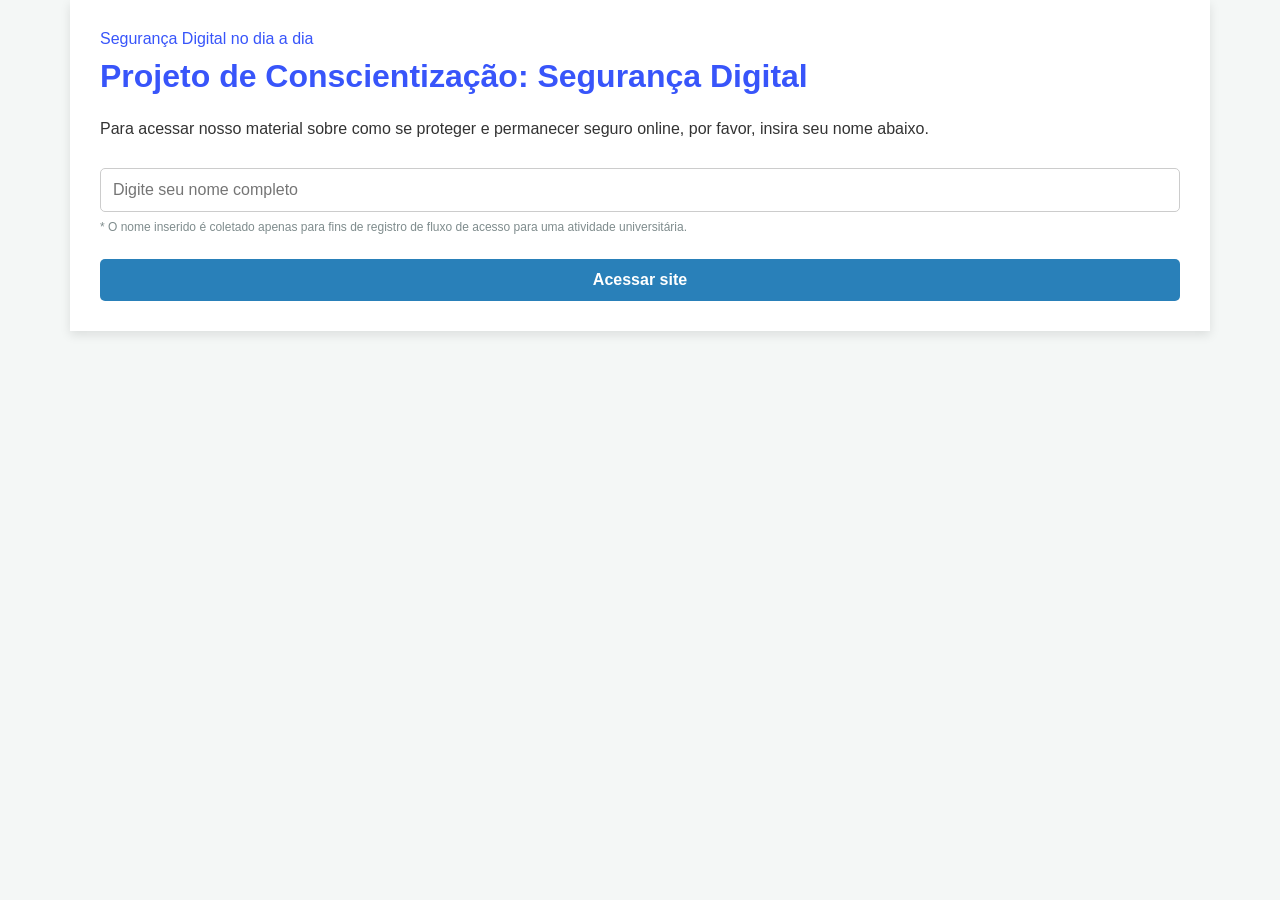
==== index.html @ 20b5256d "Add files via upload Feat: versão inicial do portal de conscientização em segurança digital  - Est" ====
<!DOCTYPE html>
<html lang="pt-BR">
<head>
    <meta charset="UTF-8">
    <meta name="viewport" content="width=device-width, initial-scale=1.0">
    <title>Segurança Digital - Proteção no dia a dia</title>

    <script>
        // Verifica se o usuário já havia escolhido o tema escuro anteriormente.
        // Evita o "flash" branco ao recarregar a página.
        (function() {
            const tema = localStorage.getItem('tema');
            if (tema === 'dark') {
                document.documentElement.classList.add('dark-mode');
            }
        })();
    </script>

    <link rel="stylesheet" href="style.css">
</head>

<body>
    <header class="navbar" id="main-navbar" style="display: none;">
        <div class="header-container">
            
            <!-- ESQUERDA: Botão Home/Voltar -->
            <div class="header-left">
                <a href="index.html" class="logo-home" title="Voltar para a página inicial">
                    <svg xmlns="http://www.w3.org/2000/svg" width="24" height="24" viewBox="0 0 24 24" fill="none" stroke="currentColor" stroke-width="2" stroke-linecap="round" stroke-linejoin="round">
                        <path d="M12 22s8-4 8-10V5l-8-3-8 3v7c0 6 8 10 8 10z"></path>
                    </svg>
                    <span>Início</span>
                </a>
            </div>

            <!-- CENTRO: Links de Navegação Rápida -->
            <nav class="header-center">
                <a href="phishing.html" class="nav-link">Phishing</a>
                <a href="malwares.html" class="nav-link">Malwares</a>
                <a href="golpes.html" class="nav-link">Golpes</a>
                <a href="dicas.html" class="nav-link">Dicas</a>
            </nav>

            <!-- DIREITA: Tema e Feedback -->
            <div class="header-right">
                <button id="toggleTheme" class="themeButton" aria-label="Mudar tema">
                    <svg id="themeIcon" xmlns="http://www.w3.org/2000/svg" width="24" height="24" viewBox="0 0 24 24" fill="none" stroke="currentColor" stroke-width="2" stroke-linecap="round" stroke-linejoin="round">
                        <path d="M21 12.79A9 9 0 1 1 11.21 3 7 7 0 0 0 21 12.79z"></path>
                    </svg>
                </button>
                <a href="https://docs.google.com/forms/d/e/1FAIpQLScMh8UCii5gxMpew0QJJ0eXxdn0T01aBiDQl6DZRSHWTi8Ewg/viewform?usp=sharing&ouid=103952147136890410990" target="_blank" class="btn-feedback-header">Feedback</a>
            </div>

        </div>
    </header>

    <main>
        <!-- TELA 1: PORTA DE ENTRADA (REGISTRO) -->
        <div class="container" id="tela-login">
            <span class="eyebrow">Segurança Digital no dia a dia</span>
            <h1>Projeto de Conscientização: Segurança Digital</h1>
            <p>Para acessar nosso material sobre como se proteger e permanecer seguro online, por favor, insira seu nome abaixo.</p>
            
            <input type="text" id="nomeUsuario" placeholder="Digite seu nome completo">
            
            <span id="erro-nome" class="mensagem-erro"></span>
            
            <span class="aviso-faculdade">* O nome inserido é coletado apenas para fins de registro de fluxo de acesso para uma atividade universitária.</span>
            
            <button id="btnAcessar">Acessar site</button>
            <p id="msg-status" style="display:none; color: #e67e22; font-size: 14px;">Registrando acesso, aguarde...</p>
        </div>

        <!-- TELA 2: CONTEÚDO EDUCACIONAL E FEEDBACK -->
        <div class="container" id="tela-conteudo">

            <h1>O que é segurança na internet?</h1>
            <p>A segurança na internet consiste no conjunto de estratégias e práticas voltadas à proteção contra fraudes, roubos e diversas ameaças digitais. Para se manter seguro online, é fundamental adotar boas práticas digitais, navegar com cuidado, conhecer os riscos virtuais e utilizar softwares de proteção adequados.
            </br></br>
            Com o avanço e a presença constante da tecnologia em nosso dia a dia, desde a comunicação pessoal até o uso de dispositivos conectados, garantir a proteção digital tornou-se indispensável. Apesar de trazerem inúmeros benefícios, as inovações tecnológicas também introduzem novas vulnerabilidades cibernéticas, tornando a conscientização um elemento crucial no combate e na prevenção contra vírus e malwares.
            </p>

            <h1>Os principais perigos da Internet</h1>
            <p>Ao navegar na Internet, você e sua família ficam expostos — muitas vezes sem perceber — a diversos riscos digitais. Como os cibercriminosos desenvolvem constantemente novas estratégias para atingir os usuários, o cenário da segurança online evolui sem parar.
            </br></br>
            Aprenda mais sobre as principais ameaças virtuais e descubra como manter você e sua família protegida.
            </p>
            

            <div class="grid-cards">
                <a href="phishing.html" class="dica-box">
                    <h3>Phishing</h3>
                    <p>Phishing é um ataque cibernético para enganar as pessoas a compartilhar dados confidenciais. Clique para saber como identificar e se proteger.</p>
                </a>

                <a href="golpes.html" class="dica-box">
                    <h3>Golpes online</h3>
                    <p>Descubra os principais golpes online e como se proteger contra eles clicando aqui.</p>
                </a>

                <a href="malwares.html" class="dica-box">
                    <h3>Malwares</h3>
                    <p>Malwares são programas maliciosos que se infiltram nos dispositivos. Clique para aprender a se proteger.</p>
                </a>

                <a href="dicas.html" class="dica-box">
                    <h3>Dicas Extras</h3>
                    <p>Veja mais dicas importantes de navegação segura.</p>
                </a>
            </div>

            <a href="https://docs.google.com/forms/d/e/1FAIpQLScMh8UCii5gxMpew0QJJ0eXxdn0T01aBiDQl6DZRSHWTi8Ewg/viewform?usp=sharing&ouid=103952147136890410990" target="_blank" class="btn-feedback">Envie seu Feedback</a>
        </div>
    </main>

    <script src="script.js"></script>
</body>
</html>
---- style.css ----
/* =================================================
   ============== VARIÁVEIS DE CORES ===============
   ================================================= */

/* Variáveis padrão do Tema Claro */
:root {
    --bg-body: #f4f7f6;
    --bg-container: #ffffff;
    --color-text: #333333;
    --color-heading: #2c3e50;
    --color-border: #cccccc;
    --bg-input: #ffffff;
    --bg-dica: #ecf0f1;
    --color-shadow: rgba(0, 0, 0, 0.1);
    --color-emphasis: #3855fa;
    
    /* Cores do botão de tema */
    --theme-btn-color: #333333;
    --theme-btn-hover: #e67e22; 
}

/* Variáveis sobrepostas do Tema Escuro */
.dark-mode {
    --bg-body: #121212;
    --bg-container: #1e1e1e;
    --color-text: #e0e0e0;
    --color-heading: #ffffff;
    --color-border: #444444;
    --bg-input: #2c2c2c;
    --bg-dica: #2a2a2a;
    --color-shadow: rgba(0, 0, 0, 0.5);
    
    /* Cores do botão de tema */
    --theme-btn-color: #e0e0e0;
    --theme-btn-hover: #f1c40f; 
}

/* =================================================
   ================= ESTILOS GERAIS ================
   ================================================= */

body {
    font-family: 'Segoe UI', Tahoma, Geneva, Verdana, sans-serif;
    background-color: var(--bg-body); 
    color: var(--color-text); 
    margin: 0;
    padding: 0;
    display: flex;
    flex-direction: column;
    align-items: center;
    /* Transição suave ao trocar de tema */
    transition: background-color 0.3s ease, color 0.3s ease;
}

/* =================================================
   ============== BARRA DE NAVEGAÇÃO ===============
   ================================================= */

.navbar {
    width: 100%;
    background-color: var(--bg-container); /* Fundo acompanha o tema do cartão */
    box-shadow: 0 2px 10px var(--color-shadow); /* Sombra para separar o menu do resto do site */
    display: flex;
    justify-content: center;
    position: sticky; /* Faz o menu ficar fixo no topo ao rolar a página */
    top: 0;
    z-index: 1000;
}

.header-container {
    width: 90%;
    max-width: 1140px;
    display: flex;
    align-items: center;
    justify-content: space-between;
    padding: 15px 0;
    box-sizing: border-box;
}

/* --- Lado Esquerdo (Logo/Home) --- */
.header-left .logo-home {
    display: flex;
    align-items: center;
    gap: 8px;
    text-decoration: none;
    color: var(--color-emphasis);
    font-weight: bold;
    font-size: 18px;
    transition: transform 0.2s ease;
}

.header-left .logo-home:hover {
    transform: scale(1.05);
}

/* --- Centro (Links de Navegação) --- */
.header-center {
    display: flex;
    gap: 20px;
}

.nav-link {
    text-decoration: none;
    color: var(--color-text);
    font-weight: 500;
    font-size: 15px;
    padding: 5px 10px;
    border-radius: 5px;
    transition: background-color 0.3s ease, color 0.3s ease;
}

.nav-link:hover {
    background-color: var(--bg-body);
    color: var(--color-emphasis);
}

/* --- Lado Direito (Tema e Feedback) --- */
.header-right {
    display: flex;
    align-items: center;
    gap: 15px;
}

.themeButton {
    background: none;
    border: none;
    cursor: pointer;
    color: var(--theme-btn-color);
    padding: 5px;
    display: flex;
    transition: transform 0.3s ease, color 0.3s ease;
}

.themeButton:hover {
    transform: scale(1.1);
    color: var(--theme-btn-hover);
}

.btn-feedback-header {
    background-color: #27ae60;
    color: white;
    text-decoration: none;
    padding: 8px 16px;
    border-radius: 5px;
    font-weight: bold;
    font-size: 14px;
    transition: background-color 0.3s;
}

.btn-feedback-header:hover {
    background-color: #2ecc71;
}

/* Responsividade do Header: ajusta os itens em telas menores de celulares */
@media (max-width: 768px) {
    .header-container {
        padding: 10px 0;
        flex-wrap: wrap; 
        justify-content: space-between; /* Afasta o Início para a esquerda e o Feedback para a direita */
        gap: 10px;
    }
    .header-center {
        order: 3; /* Joga os links de texto para a linha debaixo no celular */
        width: 100%;
        justify-content: center;
        gap: 10px;
        flex-wrap: wrap;
    }
}

.themeButton {
    background: none;
    border: none;
    cursor: pointer;
    color: var(--theme-btn-color);
    padding: 5px;
    display: flex;
    transition: transform 0.3s ease, color 0.3s ease;
}

.themeButton:hover {
    transform: scale(1.1);
    color: var(--theme-btn-hover);
}

/* =================================================
   =============== AJUSTE DE CONTEÚDO ==============
   ================================================= */

main {
    width: 100%;
    display: flex;
    flex-direction: column;
    align-items: center;
}

.container {
    max-width: 1140px; 
    width: 90%;
    /*margin-top: 20px;
    margin-bottom: 50px;*/
    background: var(--bg-container); 
    padding: 30px;
    border-radius: 0px;
    box-shadow: 0 4px 10px var(--color-shadow); 
    transition: background-color 0.3s ease, box-shadow 0.3s ease;
    box-sizing: border-box; 
}

/* =================================================
   ================ ESTILOS DE TEXTO ===============
   ================================================= */

h1, h2 {
    color: var(--color-emphasis); 
    text-align: left;
}
p {
    line-height: 1.6;
    text-align: left;
}
ul {
    padding-left: 20px;
    margin-bottom: 25px;
}

li {
    margin-bottom: 15px;
    line-height: 1.6;
    text-align: left;
}

li b {
    color: var(--color-heading);
}

/* =================================================
   ================= TELA DE LOGIN =================
   ================================================= */

/* 1. Alinha o bloco todo à esquerda */
#tela-login {
    display: flex;
    flex-direction: column;
    align-items: flex-start; /* Alinha todos os itens pela borda esquerda */
    width: 100%;
    box-sizing: border-box;
}

/* 2. Força o título e os parágrafos a ficarem à esquerda */
#tela-login h1, 
#tela-login p {
    text-align: left;
    width: 100%;
    margin-top: 0;
}

#tela-login input[type="text"] {
    width: 100%;
    box-sizing: border-box; /* Impede que o padding quebre o tamanho da caixa */
    padding: 12px;
    margin-top: 10px;
    text-align: left;
    background-color: var(--bg-input);
    color: var(--color-text);
    border: 1px solid var(--color-border);
    border-radius: 5px;
    font-size: 16px;
    transition: background-color 0.3s ease, color 0.3s ease;
}

/* 4. Alinha a mensagem de erro e garante a cor VERMELHA */
#tela-login .mensagem-erro {
    color: #e74c3c; /* Vermelho forte para alertas */
    text-align: left;
    width: 100%;
    font-size: 14px;
    margin-top: 5px;
    font-weight: 500;
    display: none; /* Começa invisível, o JS é quem mostra */
}

/* Mantém o aviso da faculdade à esquerda e cinza */
#tela-login .aviso-faculdade {
    text-align: left;
    width: 100%;
    margin-top: 8px;
    margin-bottom: 25px;
    font-size: 12px;
    color: #7f8c8d;
}

#tela-login button#btnAcessar {
    width: 100%;
    box-sizing: border-box;
    background-color: #2980b9;
    color: white;
    border: none;
    padding: 12px 24px;
    font-size: 16px;
    border-radius: 5px;
    font-weight: bold;
    cursor: pointer;
    transition: background 0.3s;
}

#tela-login button#btnAcessar:hover {
    background-color: #3498db;
}

button#btnAcessar:disabled {
    background-color: #95a5a6;
    cursor: not-allowed;
}

#tela-conteudo {
    display: none; 
}

.eyebrow {
    text-align: left;
    margin-bottom: 10px;
    color: var(--color-emphasis);
}

/* =================================================
   =========== CARDS CLICÁVEIS E BOTÕES ============
   ================================================= */

/* Cria a estrutura de grade para alinhar os botões lado a lado */
.grid-cards {
    display: grid;
    grid-template-columns: 1fr 1fr; /* Divide exatamente em 2 colunas do mesmo tamanho */
    gap: 15px; /* Cria o espaçamento entre os botões (horizontal e vertical) */
    width: 100%;
    margin-bottom: 20px;
}

.dica-box {
    display: block; 
    text-decoration: none; /* Remove o sublinhado padrão dos links */
    color: var(--color-text); 
    background-color: var(--bg-dica); 
    border-left: 5px solid #e74c3c;
    padding: 20px;
    margin-bottom: 0px;
    border-radius: 10px;
    transition: background-color 0.3s ease, transform 0.2s ease, box-shadow 0.2s ease;
    cursor: pointer;
    box-sizing: border-box;
}

/* Efeito de interatividade ao passar o mouse por cima do card */
.dica-box:hover {
    transform: translateY(-3px); /* Levanta o card levemente */
    box-shadow: 0 6px 15px var(--color-shadow); /* Aumenta a sombra */
    background-color: var(--bg-input); /* Dá um leve clareamento/escurecimento */
}

/* Garante que o título dentro do link mantenha a cor correta */
.dica-box h3 {
    color: var(--color-heading);
    margin-top: 0;
}

/* =================================================
   ==== AJUSTES PARA CELULARES (RESPONSIVIDADE) ====
   ================================================= */
@media (max-width: 768px) {
    /* Alinha o texto à esquerda para leitura fluida no celular */
    p, h1, h2, h3 {
        text-align: left !important;
    }

    /* Compacta o topo do cabeçalho */
    .header-container {
        padding: 10px 0;
        flex-wrap: wrap; 
        gap: 10px;
    }

    /* Diminui a fonte e o padding para caber melhor */
    .btn-feedback-header {
        display: inline-block;
        padding: 6px 10px;
        font-size: 13px;
    }

    /* Transforma os cards em 1 única coluna preenchendo 100% da largura */
    .grid-cards {
        grid-template-columns: 1fr;
    }

    /* Menu deslizável lateralmente */
    .header-center {
        width: 100%;
        display: flex;
        flex-wrap: nowrap; 
        justify-content: flex-start;
        overflow-x: auto; 
        -webkit-overflow-scrolling: touch; 
        gap: 10px;
        padding-bottom: 5px;
        order: 3; 
    }

    /* Esconde a barra de rolagem visual do menu para ficar elegante */
    .header-center::-webkit-scrollbar {
        display: none;
    }

    .nav-link {
        white-space: nowrap; 
        font-size: 14px;
        padding: 6px 12px;
        background-color: var(--bg-body); 
    }
}

/* Botão de voltar para a página inicial */
.btn-voltar {
    display: inline-block;
    margin-bottom: 20px;
    color: var(--color-emphasis);
    text-decoration: none;
    font-weight: bold;
    font-size: 16px;
    transition: color 0.3s ease;
}

.btn-voltar:hover {
    color: var(--color-emphasis);
    text-decoration: underline;
}


/* =================================================
   ============ BOTÃO DE FEEDBACK ============
   ================================================= */

.btn-feedback {
    background-color: #27ae60;
    display: block;
    width: max-content;
    margin: 20px auto;
    text-decoration: none;
    color: white;
    padding: 12px 24px;
    border-radius: 5px;
    font-weight: bold;
}

.btn-feedback:hover {
    background-color: #2ecc71;
}
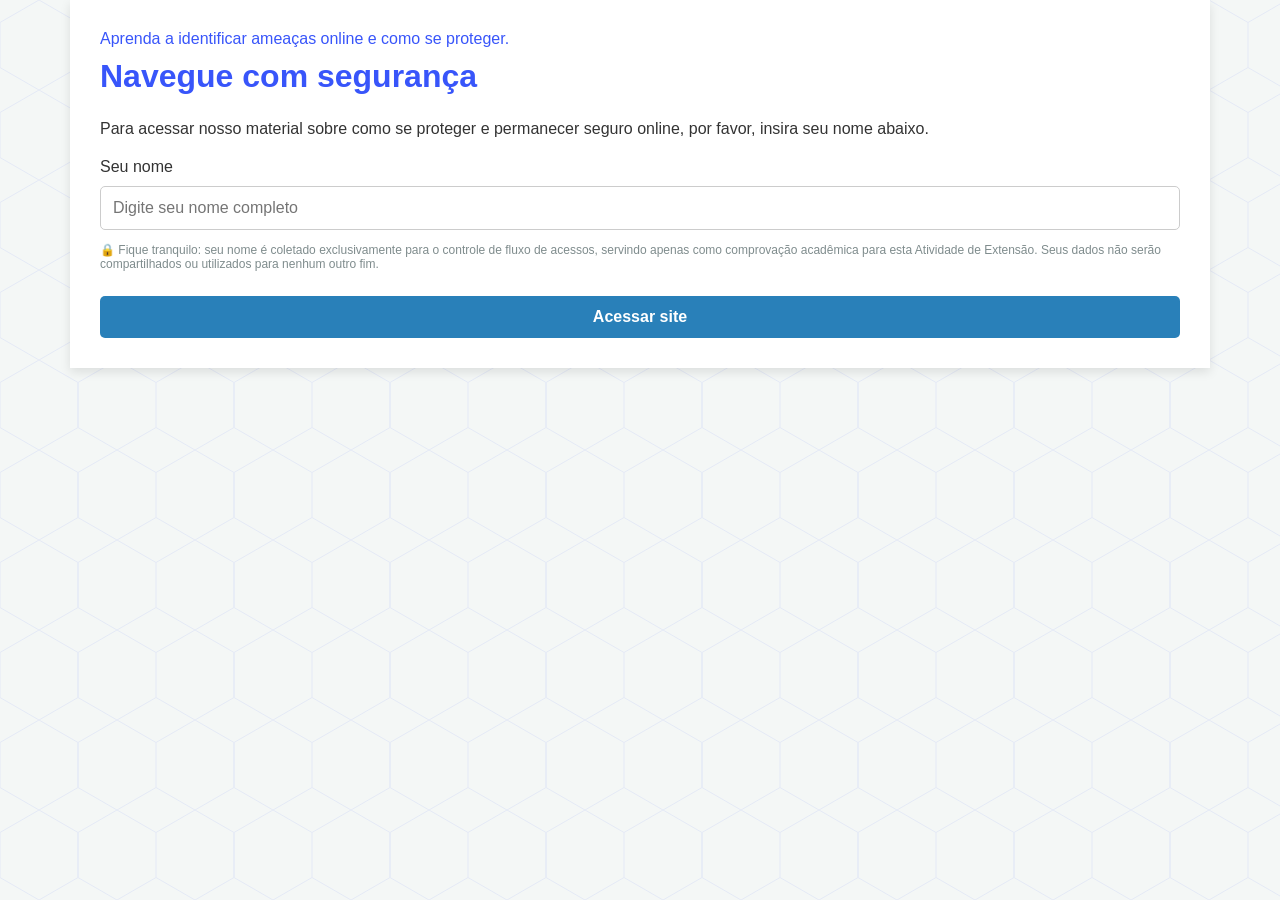
==== commit a6588bb2: "-Inserido conteúdo para a página Malwares. -Inserido conteúdo para a página Golpes -Inserido conteúd" ====
--- a/index.html
+++ b/index.html
@@ -1,118 +1,88 @@
-<!DOCTYPE html>
-<html lang="pt-BR">
-<head>
-    <meta charset="UTF-8">
-    <meta name="viewport" content="width=device-width, initial-scale=1.0">
-    <title>Segurança Digital - Proteção no dia a dia</title>
-
-    <script>
-        // Verifica se o usuário já havia escolhido o tema escuro anteriormente.
-        // Evita o "flash" branco ao recarregar a página.
-        (function() {
-            const tema = localStorage.getItem('tema');
-            if (tema === 'dark') {
-                document.documentElement.classList.add('dark-mode');
-            }
-        })();
-    </script>
-
-    <link rel="stylesheet" href="style.css">
-</head>
-
-<body>
-    <header class="navbar" id="main-navbar" style="display: none;">
-        <div class="header-container">
-            
-            <!-- ESQUERDA: Botão Home/Voltar -->
-            <div class="header-left">
-                <a href="index.html" class="logo-home" title="Voltar para a página inicial">
-                    <svg xmlns="http://www.w3.org/2000/svg" width="24" height="24" viewBox="0 0 24 24" fill="none" stroke="currentColor" stroke-width="2" stroke-linecap="round" stroke-linejoin="round">
-                        <path d="M12 22s8-4 8-10V5l-8-3-8 3v7c0 6 8 10 8 10z"></path>
-                    </svg>
-                    <span>Início</span>
-                </a>
-            </div>
-
-            <!-- CENTRO: Links de Navegação Rápida -->
-            <nav class="header-center">
-                <a href="phishing.html" class="nav-link">Phishing</a>
-                <a href="malwares.html" class="nav-link">Malwares</a>
-                <a href="golpes.html" class="nav-link">Golpes</a>
-                <a href="dicas.html" class="nav-link">Dicas</a>
-            </nav>
-
-            <!-- DIREITA: Tema e Feedback -->
-            <div class="header-right">
-                <button id="toggleTheme" class="themeButton" aria-label="Mudar tema">
-                    <svg id="themeIcon" xmlns="http://www.w3.org/2000/svg" width="24" height="24" viewBox="0 0 24 24" fill="none" stroke="currentColor" stroke-width="2" stroke-linecap="round" stroke-linejoin="round">
-                        <path d="M21 12.79A9 9 0 1 1 11.21 3 7 7 0 0 0 21 12.79z"></path>
-                    </svg>
-                </button>
-                <a href="https://docs.google.com/forms/d/e/1FAIpQLScMh8UCii5gxMpew0QJJ0eXxdn0T01aBiDQl6DZRSHWTi8Ewg/viewform?usp=sharing&ouid=103952147136890410990" target="_blank" class="btn-feedback-header">Feedback</a>
-            </div>
-
-        </div>
-    </header>
-
-    <main>
-        <!-- TELA 1: PORTA DE ENTRADA (REGISTRO) -->
-        <div class="container" id="tela-login">
-            <span class="eyebrow">Segurança Digital no dia a dia</span>
-            <h1>Projeto de Conscientização: Segurança Digital</h1>
-            <p>Para acessar nosso material sobre como se proteger e permanecer seguro online, por favor, insira seu nome abaixo.</p>
-            
-            <input type="text" id="nomeUsuario" placeholder="Digite seu nome completo">
-            
-            <span id="erro-nome" class="mensagem-erro"></span>
-            
-            <span class="aviso-faculdade">* O nome inserido é coletado apenas para fins de registro de fluxo de acesso para uma atividade universitária.</span>
-            
-            <button id="btnAcessar">Acessar site</button>
-            <p id="msg-status" style="display:none; color: #e67e22; font-size: 14px;">Registrando acesso, aguarde...</p>
-        </div>
-
-        <!-- TELA 2: CONTEÚDO EDUCACIONAL E FEEDBACK -->
-        <div class="container" id="tela-conteudo">
-
-            <h1>O que é segurança na internet?</h1>
-            <p>A segurança na internet consiste no conjunto de estratégias e práticas voltadas à proteção contra fraudes, roubos e diversas ameaças digitais. Para se manter seguro online, é fundamental adotar boas práticas digitais, navegar com cuidado, conhecer os riscos virtuais e utilizar softwares de proteção adequados.
-            </br></br>
-            Com o avanço e a presença constante da tecnologia em nosso dia a dia, desde a comunicação pessoal até o uso de dispositivos conectados, garantir a proteção digital tornou-se indispensável. Apesar de trazerem inúmeros benefícios, as inovações tecnológicas também introduzem novas vulnerabilidades cibernéticas, tornando a conscientização um elemento crucial no combate e na prevenção contra vírus e malwares.
-            </p>
-
-            <h1>Os principais perigos da Internet</h1>
-            <p>Ao navegar na Internet, você e sua família ficam expostos — muitas vezes sem perceber — a diversos riscos digitais. Como os cibercriminosos desenvolvem constantemente novas estratégias para atingir os usuários, o cenário da segurança online evolui sem parar.
-            </br></br>
-            Aprenda mais sobre as principais ameaças virtuais e descubra como manter você e sua família protegida.
-            </p>
-            
-
-            <div class="grid-cards">
-                <a href="phishing.html" class="dica-box">
-                    <h3>Phishing</h3>
-                    <p>Phishing é um ataque cibernético para enganar as pessoas a compartilhar dados confidenciais. Clique para saber como identificar e se proteger.</p>
-                </a>
-
-                <a href="golpes.html" class="dica-box">
-                    <h3>Golpes online</h3>
-                    <p>Descubra os principais golpes online e como se proteger contra eles clicando aqui.</p>
-                </a>
-
-                <a href="malwares.html" class="dica-box">
-                    <h3>Malwares</h3>
-                    <p>Malwares são programas maliciosos que se infiltram nos dispositivos. Clique para aprender a se proteger.</p>
-                </a>
-
-                <a href="dicas.html" class="dica-box">
-                    <h3>Dicas Extras</h3>
-                    <p>Veja mais dicas importantes de navegação segura.</p>
-                </a>
-            </div>
-
-            <a href="https://docs.google.com/forms/d/e/1FAIpQLScMh8UCii5gxMpew0QJJ0eXxdn0T01aBiDQl6DZRSHWTi8Ewg/viewform?usp=sharing&ouid=103952147136890410990" target="_blank" class="btn-feedback">Envie seu Feedback</a>
-        </div>
-    </main>
-
-    <script src="script.js"></script>
-</body>
-</html>+<!DOCTYPE html>
+<html lang="pt-BR">
+    <head>
+        <meta charset="UTF-8">
+        <meta name="viewport" content="width=device-width, initial-scale=1.0">
+        <title>Segurança Digital - Proteção no dia a dia</title>
+        <!-- Aplica o tema salvo antes de exibir a página. -->
+        <script>
+            try {
+                if (localStorage.getItem('tema') === 'dark') {
+                    document.documentElement.classList.add('dark-mode');
+                }
+            } catch (error) {
+            }
+        </script>
+        <link rel="stylesheet" href="style.css">
+    </head>
+    <body>
+        <!-- A navegação se repete nas páginas para manter os atalhos sempre no mesmo lugar. -->
+        <header class="navbar" id="main-navbar" hidden>
+            <div class="header-container">
+                <div class="header-left">
+                    <a href="index.html" class="logo-home" title="Voltar para a página inicial" aria-current="page">
+                        <svg xmlns="http://www.w3.org/2000/svg" width="24" height="24" viewBox="0 0 24 24" fill="none" stroke="currentColor" stroke-width="2" stroke-linecap="round" stroke-linejoin="round">
+                            <path d="M12 22s8-4 8-10V5l-8-3-8 3v7c0 6 8 10 8 10z"></path>
+                        </svg>
+                        <span>Início</span>
+                    </a>
+                </div>
+                <nav class="header-center" aria-label="Navegação principal">
+                    <a href="phishing.html" class="nav-link">Phishing</a>
+                    <a href="malwares.html" class="nav-link">Malwares</a>
+                    <a href="golpes.html" class="nav-link">Golpes</a>
+                    <a href="dicas.html" class="nav-link">Dicas</a>
+                </nav>
+                <div class="header-right">
+                    <button id="toggleTheme" class="themeButton" aria-label="Mudar tema">
+                        <svg id="themeIcon" xmlns="http://www.w3.org/2000/svg" width="24" height="24" viewBox="0 0 24 24" fill="none" stroke="currentColor" stroke-width="2" stroke-linecap="round" stroke-linejoin="round">
+                            <path d="M21 12.79A9 9 0 1 1 11.21 3 7 7 0 0 0 21 12.79z"></path>
+                        </svg>
+                    </button>
+                    <a href="https://docs.google.com/forms/d/e/1FAIpQLScMh8UCii5gxMpew0QJJ0eXxdn0T01aBiDQl6DZRSHWTi8Ewg/viewform?usp=sharing&amp;ouid=103952147136890410990" target="_blank" rel="noopener noreferrer" class="btn-feedback-header">Feedback</a>
+                </div>
+            </div>
+        </header>
+        <main>
+            <!-- O acesso libera o material e mantém o registro durante esta sessão. -->
+            <form class="container" id="tela-login" aria-labelledby="titulo-login">
+                <span class="eyebrow">Aprenda a identificar ameaças online e como se proteger.</span>
+                <h1 id="titulo-login">Navegue com segurança</h1>
+                <p>Para acessar nosso material sobre como se proteger e permanecer seguro online, por favor, insira seu nome abaixo.</p>
+                <label for="nomeUsuario">Seu nome</label>
+                <input type="text" id="nomeUsuario" name="nome" autocomplete="name" placeholder="Digite seu nome completo" aria-describedby="erro-nome aviso-faculdade">
+                <span id="erro-nome" class="mensagem-erro" role="alert"></span>
+                <span id="aviso-faculdade" class="aviso-faculdade">🔒 Fique tranquilo: seu nome é coletado exclusivamente para o controle de fluxo de acessos, servindo apenas como comprovação acadêmica para esta Atividade de Extensão. Seus dados não serão compartilhados ou utilizados para nenhum outro fim.</span>
+                <button id="btnAcessar" type="submit">Acessar site</button>
+                <p id="msg-status" class="status-mensagem" role="status" hidden>Registrando acesso, aguarde...</p>
+            </form>
+            <section class="container" id="tela-conteudo" hidden>
+                <h1>O que é segurança na internet?</h1>
+                <p>A segurança na internet consiste no conjunto de estratégias e práticas voltadas à proteção contra fraudes, roubos e diversas ameaças digitais. Para se manter seguro online, é fundamental adotar boas práticas digitais, navegar com cuidado, conhecer os riscos virtuais e utilizar softwares de proteção adequados.</p>
+                <p>Com o avanço e a presença constante da tecnologia em nosso dia a dia, desde a comunicação pessoal até o uso de dispositivos conectados, garantir a proteção digital tornou-se indispensável. Apesar de trazerem inúmeros benefícios, as inovações tecnológicas também introduzem novas vulnerabilidades cibernéticas, tornando a conscientização um elemento crucial no combate e na prevenção contra vírus e malwares.</p>
+                <h2>Os principais perigos da internet</h2>
+                <p>Ao navegar na internet, você fica exposto — muitas vezes sem perceber — a diversos riscos digitais. Como os cibercriminosos desenvolvem constantemente novas estratégias para atingir os usuários, o cenário da segurança online evolui sem parar.</p>
+                <p>Aprenda mais sobre as principais ameaças virtuais e descubra como manter você e sua família protegida.</p>
+                <div class="grid-cards">
+                    <a href="phishing.html" class="dica-box">
+                        <h3>Phishing</h3>
+                        <p>Phishing é um ataque cibernético para enganar as pessoas a compartilhar dados confidenciais. Clique para saber como identificar e se proteger.</p>
+                    </a>
+                    <a href="malwares.html" class="dica-box">
+                        <h3>Malwares</h3>
+                        <p>Malwares são programas maliciosos que se infiltram nos dispositivos. Clique para aprender a se proteger.</p>
+                    </a>
+                    <a href="golpes.html" class="dica-box">
+                        <h3>Golpes online</h3>
+                        <p>Descubra os principais golpes online e como se proteger contra eles clicando aqui.</p>
+                    </a>
+                    <a href="dicas.html" class="dica-box">
+                        <h3>Dicas de segurança</h3>
+                        <p>Clique aqui e veja mais dicas importantes e softwares que podem ajudar a manter sua segurança online.</p>
+                    </a>
+                </div>
+            </section>
+        </main>
+        <script src="script.js"></script>
+    </body>
+</html>
--- a/style.css
+++ b/style.css
@@ -1,8 +1,4 @@
-/* =================================================
-   ============== VARIÁVEIS DE CORES ===============
-   ================================================= */
-
-/* Variáveis padrão do Tema Claro */
+/* A classe .dark-mode troca a paleta sem duplicar os estilos dos componentes. */
 :root {
     --bg-body: #f4f7f6;
     --bg-container: #ffffff;
@@ -13,13 +9,11 @@
     --bg-dica: #ecf0f1;
     --color-shadow: rgba(0, 0, 0, 0.1);
     --color-emphasis: #3855fa;
-    
-    /* Cores do botão de tema */
     --theme-btn-color: #333333;
-    --theme-btn-hover: #e67e22; 
-}
-
-/* Variáveis sobrepostas do Tema Escuro */
+    --theme-btn-hover: #e67e22;
+    --hex-pattern-opacity: 0.08;
+    --hex-wave-opacity: 0.18;
+}
 .dark-mode {
     --bg-body: #121212;
     --bg-container: #1e1e1e;
@@ -29,44 +23,80 @@
     --bg-input: #2c2c2c;
     --bg-dica: #2a2a2a;
     --color-shadow: rgba(0, 0, 0, 0.5);
-    
-    /* Cores do botão de tema */
     --theme-btn-color: #e0e0e0;
-    --theme-btn-hover: #f1c40f; 
-}
-
-/* =================================================
-   ================= ESTILOS GERAIS ================
-   ================================================= */
-
+    --theme-btn-hover: #f1c40f;
+    --hex-pattern-opacity: 0.2;
+    --hex-wave-opacity: 0.4;
+}
+/* Estrutura geral da página. */
 body {
     font-family: 'Segoe UI', Tahoma, Geneva, Verdana, sans-serif;
-    background-color: var(--bg-body); 
-    color: var(--color-text); 
+    background-color: var(--bg-body);
+    color: var(--color-text);
     margin: 0;
     padding: 0;
     display: flex;
     flex-direction: column;
     align-items: center;
-    /* Transição suave ao trocar de tema */
+    isolation: isolate;
+    position: relative;
     transition: background-color 0.3s ease, color 0.3s ease;
 }
 
-/* =================================================
-   ============== BARRA DE NAVEGAÇÃO ===============
-   ================================================= */
+/* A malha fica no fundo da página; os cartões continuam com fundo opaco para preservar a leitura. */
+body::before,
+body::after {
+    content: "";
+    position: fixed;
+    inset: 0;
+    z-index: -1;
+    pointer-events: none;
+    background-image: url("data:image/svg+xml,%3Csvg xmlns='http://www.w3.org/2000/svg' viewBox='0 0 156 180'%3E%3Cg fill='none' stroke='%233855fa' stroke-width='1'%3E%3Cpath d='M39 0 78 22.5v45L39 90 0 67.5v-45L39 0Zm78 0 39 22.5v45L117 90 78 67.5v-45L117 0Zm-78 90 39 22.5v45l-39 22.5L0 157.5v-45L39 90Zm78 0 39 22.5v45l-39 22.5-39-22.5v-45l39-22.5Z'/%3E%3C/g%3E%3C/svg%3E");
+    background-size: 156px 180px;
+    background-repeat: repeat;
+}
 
+body::before {
+    opacity: var(--hex-pattern-opacity);
+}
+
+/* A faixa revela a mesma malha por alguns segundos e depois sai de vista. */
+body::after {
+    opacity: 0;
+    filter: drop-shadow(0 0 5px var(--color-emphasis));
+    -webkit-mask-image: linear-gradient(115deg, transparent 45%, #000 50%, transparent 55%);
+    mask-image: linear-gradient(115deg, transparent 45%, #000 50%, transparent 55%);
+    -webkit-mask-size: 300% 100%;
+    mask-size: 300% 100%;
+    animation: hex-wave 12s ease-in-out infinite;
+}
+
+@keyframes hex-wave {
+    0%, 12% {
+        opacity: 0;
+        -webkit-mask-position: 100% 0;
+        mask-position: 100% 0;
+    }
+    20%, 58% {
+        opacity: var(--hex-wave-opacity);
+    }
+    68%, 100% {
+        opacity: 0;
+        -webkit-mask-position: 0 0;
+        mask-position: 0 0;
+    }
+}
+/* Barra fixa compartilhada pelas páginas de conteúdo. */
 .navbar {
     width: 100%;
-    background-color: var(--bg-container); /* Fundo acompanha o tema do cartão */
-    box-shadow: 0 2px 10px var(--color-shadow); /* Sombra para separar o menu do resto do site */
+    background-color: var(--bg-container);
+    box-shadow: 0 2px 10px var(--color-shadow);
     display: flex;
     justify-content: center;
-    position: sticky; /* Faz o menu ficar fixo no topo ao rolar a página */
+    position: sticky;
     top: 0;
     z-index: 1000;
 }
-
 .header-container {
     width: 90%;
     max-width: 1140px;
@@ -76,8 +106,6 @@
     padding: 15px 0;
     box-sizing: border-box;
 }
-
-/* --- Lado Esquerdo (Logo/Home) --- */
 .header-left .logo-home {
     display: flex;
     align-items: center;
@@ -88,17 +116,13 @@
     font-size: 18px;
     transition: transform 0.2s ease;
 }
-
 .header-left .logo-home:hover {
     transform: scale(1.05);
 }
-
-/* --- Centro (Links de Navegação) --- */
 .header-center {
     display: flex;
     gap: 20px;
 }
-
 .nav-link {
     text-decoration: none;
     color: var(--color-text);
@@ -108,19 +132,19 @@
     border-radius: 5px;
     transition: background-color 0.3s ease, color 0.3s ease;
 }
-
 .nav-link:hover {
     background-color: var(--bg-body);
     color: var(--color-emphasis);
 }
-
-/* --- Lado Direito (Tema e Feedback) --- */
+.nav-link[aria-current="page"] {
+    color: var(--color-emphasis);
+    background-color: var(--bg-body);
+}
 .header-right {
     display: flex;
     align-items: center;
     gap: 15px;
 }
-
 .themeButton {
     background: none;
     border: none;
@@ -130,12 +154,73 @@
     display: flex;
     transition: transform 0.3s ease, color 0.3s ease;
 }
-
 .themeButton:hover {
     transform: scale(1.1);
     color: var(--theme-btn-hover);
 }
+/* Impede regras de layout de reexibir telas marcadas como ocultas no HTML. */
+[hidden] {
+    display: none !important;
+}
+a:focus-visible,
+button:focus-visible,
+input:focus-visible,
+summary:focus-visible {
+    outline: 3px solid var(--color-emphasis);
+    outline-offset: 3px;
+}
+/* Área de leitura central das páginas. */
+.container {
+    max-width: 960px;
+    padding: clamp(22px, 4vw, 48px);
+    border-radius: 12px;
+}
+.coluna-dicas .dica-box {
+    cursor: default;
+}
+.status-mensagem {
+    color: #a64b00;
+    font-size: 14px;
+}
+.content-image {
+    display: block;
+    width: min(100%, 400px);
+    height: auto;
+    margin: 20px auto;
+    border-radius: 12px;
+    box-shadow: 0 4px 12px var(--color-shadow);
+}
+.caixa-expansivel summary::-webkit-details-marker,
+.caixa-interna summary::-webkit-details-marker {
+    display: none;
+}
+.caixa-expansivel summary::after,
+.caixa-interna summary::after {
+    content: "+";
+    float: right;
+    color: var(--color-emphasis);
+    font-size: 1.2em;
+    line-height: 1;
+}
+.caixa-expansivel[open] > summary::after,
+.caixa-interna[open] > summary::after {
+    content: "−";
+}
+@media (prefers-reduced-motion: reduce) {
+    body::after {
+        animation: none;
+        opacity: 0;
+    }
 
+    *,
+    *::before,
+    *::after {
+        scroll-behavior: auto !important;
+        transition-duration: 0.01ms !important;
+        animation-duration: 0.01ms !important;
+        animation-iteration-count: 1 !important;
+    }
+}
 .btn-feedback-header {
     background-color: #27ae60;
     color: white;
@@ -146,74 +231,53 @@
     font-size: 14px;
     transition: background-color 0.3s;
 }
-
 .btn-feedback-header:hover {
     background-color: #2ecc71;
 }
-
-/* Responsividade do Header: ajusta os itens em telas menores de celulares */
 @media (max-width: 768px) {
     .header-container {
         padding: 10px 0;
-        flex-wrap: wrap; 
-        justify-content: space-between; /* Afasta o Início para a esquerda e o Feedback para a direita */
+        flex-wrap: wrap;
+        justify-content: space-between;
         gap: 10px;
     }
     .header-center {
-        order: 3; /* Joga os links de texto para a linha debaixo no celular */
+        order: 3;
         width: 100%;
         justify-content: center;
         gap: 10px;
         flex-wrap: wrap;
     }
 }
-
-.themeButton {
-    background: none;
-    border: none;
-    cursor: pointer;
-    color: var(--theme-btn-color);
-    padding: 5px;
-    display: flex;
-    transition: transform 0.3s ease, color 0.3s ease;
-}
-
-.themeButton:hover {
-    transform: scale(1.1);
-    color: var(--theme-btn-hover);
-}
-
-/* =================================================
-   =============== AJUSTE DE CONTEÚDO ==============
-   ================================================= */
-
+/* O main mantém o conteúdo alinhado ao centro da página. */
 main {
     width: 100%;
     display: flex;
     flex-direction: column;
     align-items: center;
 }
-
 .container {
-    max-width: 1140px; 
+    max-width: 1140px;
     width: 90%;
-    /*margin-top: 20px;
-    margin-bottom: 50px;*/
-    background: var(--bg-container); 
+    background: var(--bg-container);
     padding: 30px;
     border-radius: 0px;
-    box-shadow: 0 4px 10px var(--color-shadow); 
+    box-shadow: 0 4px 10px var(--color-shadow);
     transition: background-color 0.3s ease, box-shadow 0.3s ease;
-    box-sizing: border-box; 
-}
-
-/* =================================================
-   ================ ESTILOS DE TEXTO ===============
-   ================================================= */
-
+    box-sizing: border-box;
+}
 h1, h2 {
-    color: var(--color-emphasis); 
-    text-align: left;
+    color: var(--color-emphasis);
+    text-align: left;
+}
+h3 {
+    color: var(--color-emphasis);
+    text-align: left;
+}
+h4 {
+    margin-top: 20px;
+    margin-bottom: 10px;
+    color: var(--color-heading);
 }
 p {
     line-height: 1.6;
@@ -223,41 +287,31 @@
     padding-left: 20px;
     margin-bottom: 25px;
 }
-
 li {
     margin-bottom: 15px;
     line-height: 1.6;
     text-align: left;
 }
-
-li b {
+li strong {
     color: var(--color-heading);
 }
-
-/* =================================================
-   ================= TELA DE LOGIN =================
-   ================================================= */
-
-/* 1. Alinha o bloco todo à esquerda */
+/* O registro de acesso é substituído pelo material depois que o acesso é registrado. */
 #tela-login {
     display: flex;
     flex-direction: column;
-    align-items: flex-start; /* Alinha todos os itens pela borda esquerda */
+    align-items: flex-start;
     width: 100%;
     box-sizing: border-box;
 }
-
-/* 2. Força o título e os parágrafos a ficarem à esquerda */
-#tela-login h1, 
+#tela-login h1,
 #tela-login p {
     text-align: left;
     width: 100%;
     margin-top: 0;
 }
-
 #tela-login input[type="text"] {
     width: 100%;
-    box-sizing: border-box; /* Impede que o padding quebre o tamanho da caixa */
+    box-sizing: border-box;
     padding: 12px;
     margin-top: 10px;
     text-align: left;
@@ -268,19 +322,15 @@
     font-size: 16px;
     transition: background-color 0.3s ease, color 0.3s ease;
 }
-
-/* 4. Alinha a mensagem de erro e garante a cor VERMELHA */
 #tela-login .mensagem-erro {
-    color: #e74c3c; /* Vermelho forte para alertas */
+    color: #e74c3c;
     text-align: left;
     width: 100%;
     font-size: 14px;
     margin-top: 5px;
     font-weight: 500;
-    display: none; /* Começa invisível, o JS é quem mostra */
-}
-
-/* Mantém o aviso da faculdade à esquerda e cinza */
+    display: block;
+}
 #tela-login .aviso-faculdade {
     text-align: left;
     width: 100%;
@@ -289,7 +339,6 @@
     font-size: 12px;
     color: #7f8c8d;
 }
-
 #tela-login button#btnAcessar {
     width: 100%;
     box-sizing: border-box;
@@ -303,44 +352,38 @@
     cursor: pointer;
     transition: background 0.3s;
 }
-
 #tela-login button#btnAcessar:hover {
     background-color: #3498db;
 }
-
 button#btnAcessar:disabled {
     background-color: #95a5a6;
     cursor: not-allowed;
 }
-
-#tela-conteudo {
-    display: none; 
-}
-
 .eyebrow {
     text-align: left;
     margin-bottom: 10px;
     color: var(--color-emphasis);
 }
-
-/* =================================================
-   =========== CARDS CLICÁVEIS E BOTÕES ============
-   ================================================= */
-
-/* Cria a estrutura de grade para alinhar os botões lado a lado */
+/* Cartões da página inicial e caixas de dicas. */
 .grid-cards {
     display: grid;
-    grid-template-columns: 1fr 1fr; /* Divide exatamente em 2 colunas do mesmo tamanho */
-    gap: 15px; /* Cria o espaçamento entre os botões (horizontal e vertical) */
+    grid-template-columns: 1fr 1fr;
+    gap: 15px;
     width: 100%;
     margin-bottom: 20px;
 }
-
+.coluna-dicas {
+    display: flex;
+    flex-direction: column;
+    gap: 20px;
+    width: 100%;
+    margin-bottom: 20px;
+}
 .dica-box {
-    display: block; 
-    text-decoration: none; /* Remove o sublinhado padrão dos links */
-    color: var(--color-text); 
-    background-color: var(--bg-dica); 
+    display: block;
+    text-decoration: none;
+    color: var(--color-text);
+    background-color: var(--bg-dica);
     border-left: 5px solid #e74c3c;
     padding: 20px;
     margin-bottom: 0px;
@@ -349,75 +392,15 @@
     cursor: pointer;
     box-sizing: border-box;
 }
-
-/* Efeito de interatividade ao passar o mouse por cima do card */
 .dica-box:hover {
-    transform: translateY(-3px); /* Levanta o card levemente */
-    box-shadow: 0 6px 15px var(--color-shadow); /* Aumenta a sombra */
-    background-color: var(--bg-input); /* Dá um leve clareamento/escurecimento */
-}
-
-/* Garante que o título dentro do link mantenha a cor correta */
+    transform: translateY(-3px);
+    box-shadow: 0 6px 15px var(--color-shadow);
+    background-color: var(--bg-input);
+}
 .dica-box h3 {
     color: var(--color-heading);
     margin-top: 0;
 }
-
-/* =================================================
-   ==== AJUSTES PARA CELULARES (RESPONSIVIDADE) ====
-   ================================================= */
-@media (max-width: 768px) {
-    /* Alinha o texto à esquerda para leitura fluida no celular */
-    p, h1, h2, h3 {
-        text-align: left !important;
-    }
-
-    /* Compacta o topo do cabeçalho */
-    .header-container {
-        padding: 10px 0;
-        flex-wrap: wrap; 
-        gap: 10px;
-    }
-
-    /* Diminui a fonte e o padding para caber melhor */
-    .btn-feedback-header {
-        display: inline-block;
-        padding: 6px 10px;
-        font-size: 13px;
-    }
-
-    /* Transforma os cards em 1 única coluna preenchendo 100% da largura */
-    .grid-cards {
-        grid-template-columns: 1fr;
-    }
-
-    /* Menu deslizável lateralmente */
-    .header-center {
-        width: 100%;
-        display: flex;
-        flex-wrap: nowrap; 
-        justify-content: flex-start;
-        overflow-x: auto; 
-        -webkit-overflow-scrolling: touch; 
-        gap: 10px;
-        padding-bottom: 5px;
-        order: 3; 
-    }
-
-    /* Esconde a barra de rolagem visual do menu para ficar elegante */
-    .header-center::-webkit-scrollbar {
-        display: none;
-    }
-
-    .nav-link {
-        white-space: nowrap; 
-        font-size: 14px;
-        padding: 6px 12px;
-        background-color: var(--bg-body); 
-    }
-}
-
-/* Botão de voltar para a página inicial */
 .btn-voltar {
     display: inline-block;
     margin-bottom: 20px;
@@ -427,17 +410,10 @@
     font-size: 16px;
     transition: color 0.3s ease;
 }
-
 .btn-voltar:hover {
     color: var(--color-emphasis);
     text-decoration: underline;
 }
-
-
-/* =================================================
-   ============ BOTÃO DE FEEDBACK ============
-   ================================================= */
-
 .btn-feedback {
     background-color: #27ae60;
     display: block;
@@ -449,7 +425,193 @@
     border-radius: 5px;
     font-weight: bold;
 }
-
 .btn-feedback:hover {
     background-color: #2ecc71;
-}+}
+/* As caixas usam o comportamento nativo de <details> e <summary>. */
+.caixa-expansivel {
+    background-color: var(--bg-dica);
+    border-left: 5px solid var(--color-emphasis);
+    margin-bottom: 15px;
+    border-radius: 5px;
+    overflow: hidden;
+}
+.caixa-expansivel summary {
+    padding: 15px;
+    font-weight: bold;
+    font-size: 18px;
+    cursor: pointer;
+    color: var(--color-heading);
+    list-style: none;
+}
+.caixa-expansivel summary:hover {
+    background-color: var(--bg-input);
+}
+.conteudo-oculto {
+    padding: 15px;
+    border-top: 1px solid var(--color-border);
+    color: var(--color-text);
+}
+.caixa-interna {
+    background-color: var(--bg-input);
+    border-left: 3px solid #8e44ad;
+    margin-bottom: 10px;
+    border-radius: 4px;
+    overflow: hidden;
+}
+.caixa-interna summary {
+    padding: 10px 15px;
+    font-weight: 600;
+    font-size: 16px;
+    cursor: pointer;
+    color: var(--color-text);
+    list-style: none;
+}
+.caixa-interna summary:hover {
+    background-color: var(--bg-body);
+}
+.conteudo-interno {
+    padding: 15px;
+    border-top: 1px dashed var(--color-border);
+    font-size: 15px;
+    color: var(--color-text);
+}
+/* Etapas ilustradas nos guias de ransomware e spyware. */
+.fluxo-ataque {
+    display: flex;
+    align-items: stretch;
+    justify-content: space-between;
+    gap: 10px;
+    margin: 30px 0;
+    width: 100%;
+}
+.fluxo-etapa {
+    background-color: var(--bg-dica);
+    border: 2px solid var(--color-emphasis);
+    border-radius: 10px;
+    padding: 15px;
+    text-align: center;
+    flex: 1;
+    display: flex;
+    flex-direction: column;
+    box-shadow: 0 4px 8px var(--color-shadow);
+}
+.fluxo-etapa h4 {
+    color: var(--color-heading);
+    margin-top: 0;
+    margin-bottom: 15px;
+    border-bottom: 2px solid var(--color-emphasis);
+    padding-bottom: 8px;
+    font-size: 16px;
+    text-align: center !important;
+}
+.fluxo-etapa p {
+    font-size: 13px;
+    margin: 0;
+    line-height: 1.5;
+    text-align: center !important;
+}
+
+.fluxo-etapa ul {
+    list-style: none;
+    margin: 0;
+    padding: 0;
+}
+
+.fluxo-etapa li {
+    margin: 0 0 6px;
+    text-align: center;
+}
+.fluxo-etapa.alerta {
+    border-color: #e74c3c;
+}
+.fluxo-etapa.alerta h4 {
+    color: #e74c3c;
+    border-bottom-color: #e74c3c;
+}
+.fluxo-seta {
+    color: var(--color-emphasis);
+    font-size: 24px;
+    font-weight: bold;
+    display: flex;
+    align-items: center;
+    justify-content: center;
+}
+.btn-fechar-caixa {
+    background-color: transparent;
+    color: var(--color-text);
+    border: 1px solid var(--color-border);
+    padding: 8px 16px;
+    border-radius: 5px;
+    cursor: pointer;
+    margin-top: 25px;
+    font-size: 14px;
+    font-weight: bold;
+    display: flex;
+    align-items: center;
+    justify-content: center;
+    transition: background-color 0.3s, color 0.3s;
+    width: 100%;
+}
+.btn-fechar-caixa:hover {
+    background-color: var(--bg-input);
+    color: var(--color-emphasis);
+    border-color: var(--color-emphasis);
+}
+@media (min-width: 769px) {
+    .btn-fechar-caixa {
+        width: max-content;
+    }
+}
+/* Ajustes para telas menores. */
+@media (max-width: 768px) {
+    p, h1, h2, h3 {
+        text-align: left !important;
+    }
+    .header-container {
+        padding: 10px 0;
+        flex-wrap: wrap;
+        gap: 10px;
+    }
+    .btn-feedback-header {
+        display: inline-block;
+        padding: 6px 10px;
+        font-size: 13px;
+    }
+    .grid-cards {
+        grid-template-columns: 1fr;
+    }
+    .header-center {
+        width: 100%;
+        display: flex;
+        flex-wrap: nowrap;
+        justify-content: flex-start;
+        overflow-x: auto;
+        -webkit-overflow-scrolling: touch;
+        gap: 10px;
+        padding-bottom: 5px;
+        order: 3;
+    }
+    .header-center::-webkit-scrollbar {
+        display: none;
+    }
+    .nav-link {
+        white-space: nowrap;
+        font-size: 14px;
+        padding: 6px 12px;
+        background-color: var(--bg-body);
+    }
+    .fluxo-ataque {
+        flex-direction: column;
+        align-items: center;
+    }
+    .fluxo-etapa {
+        width: 80%;
+        box-sizing: border-box;
+        margin: 0 auto;
+    }
+    .fluxo-seta {
+        transform: rotate(90deg);
+        margin: 5px 0;
+    }
+}
